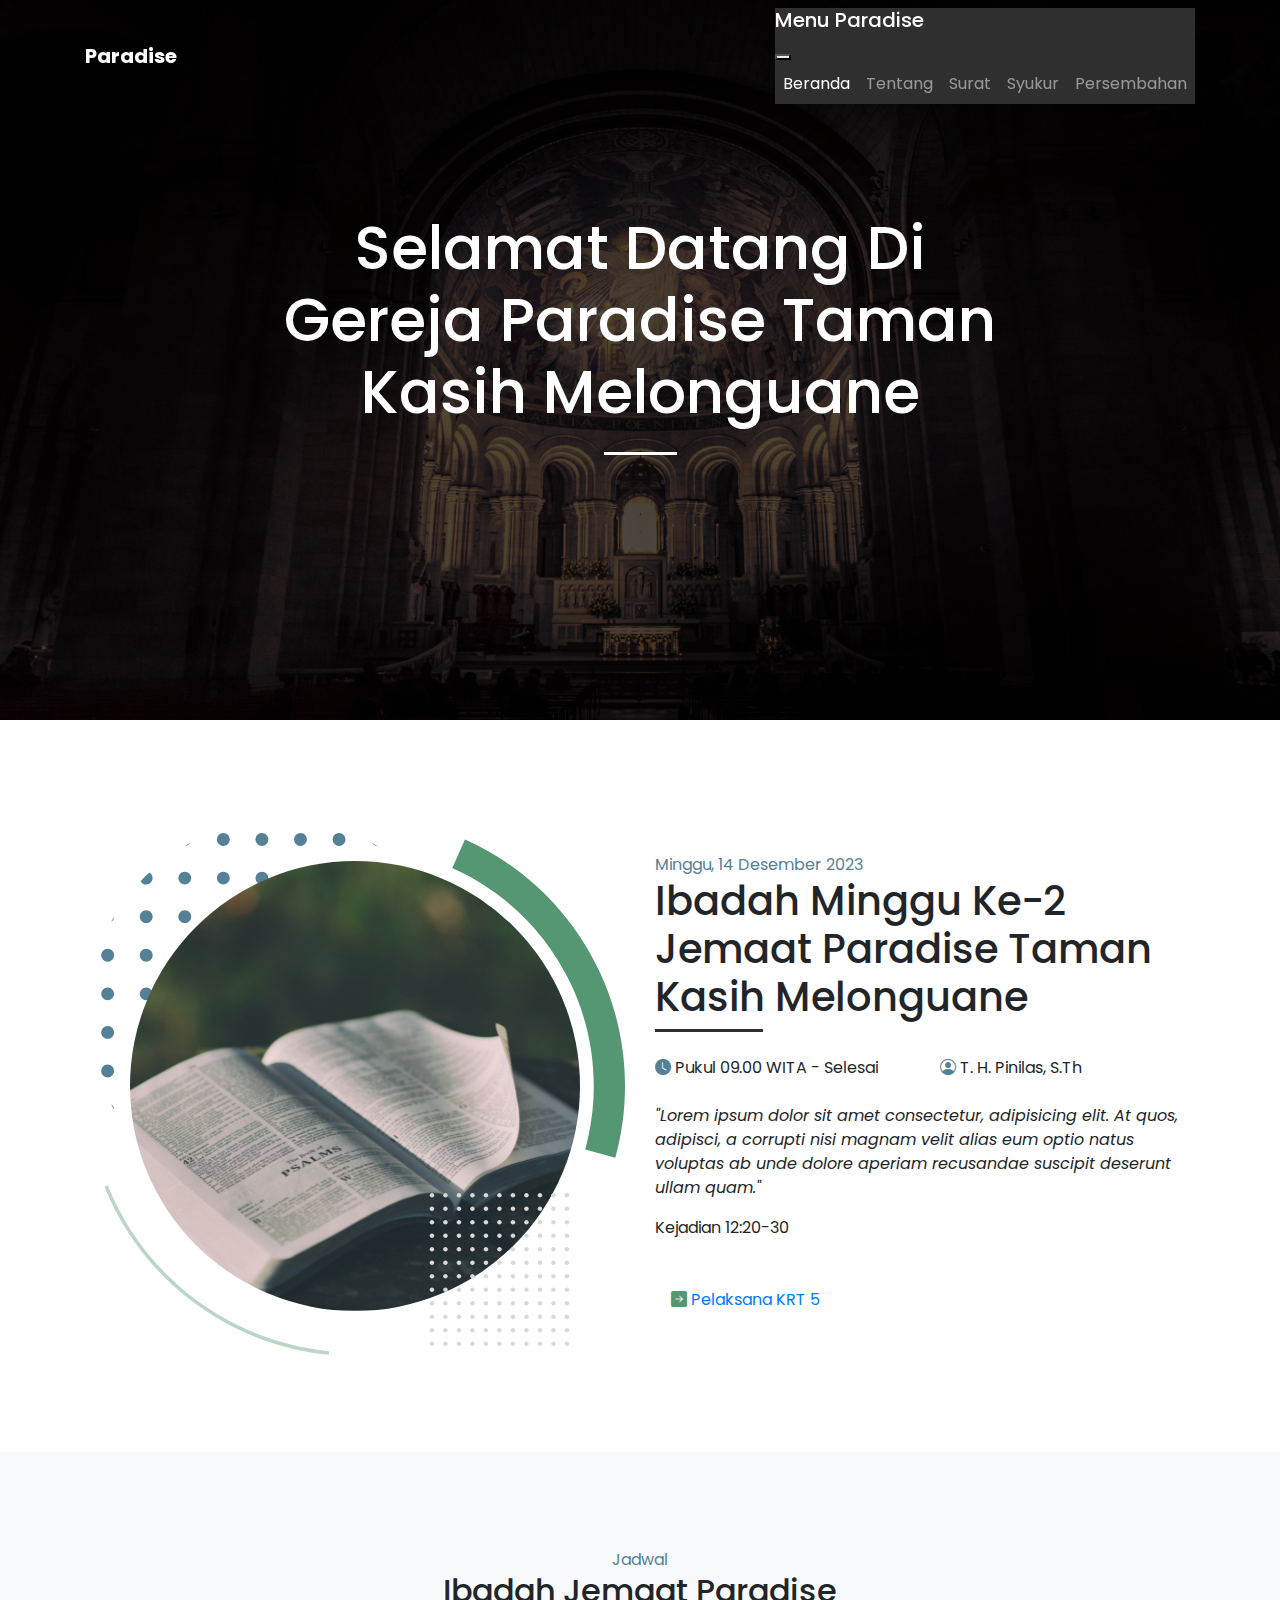
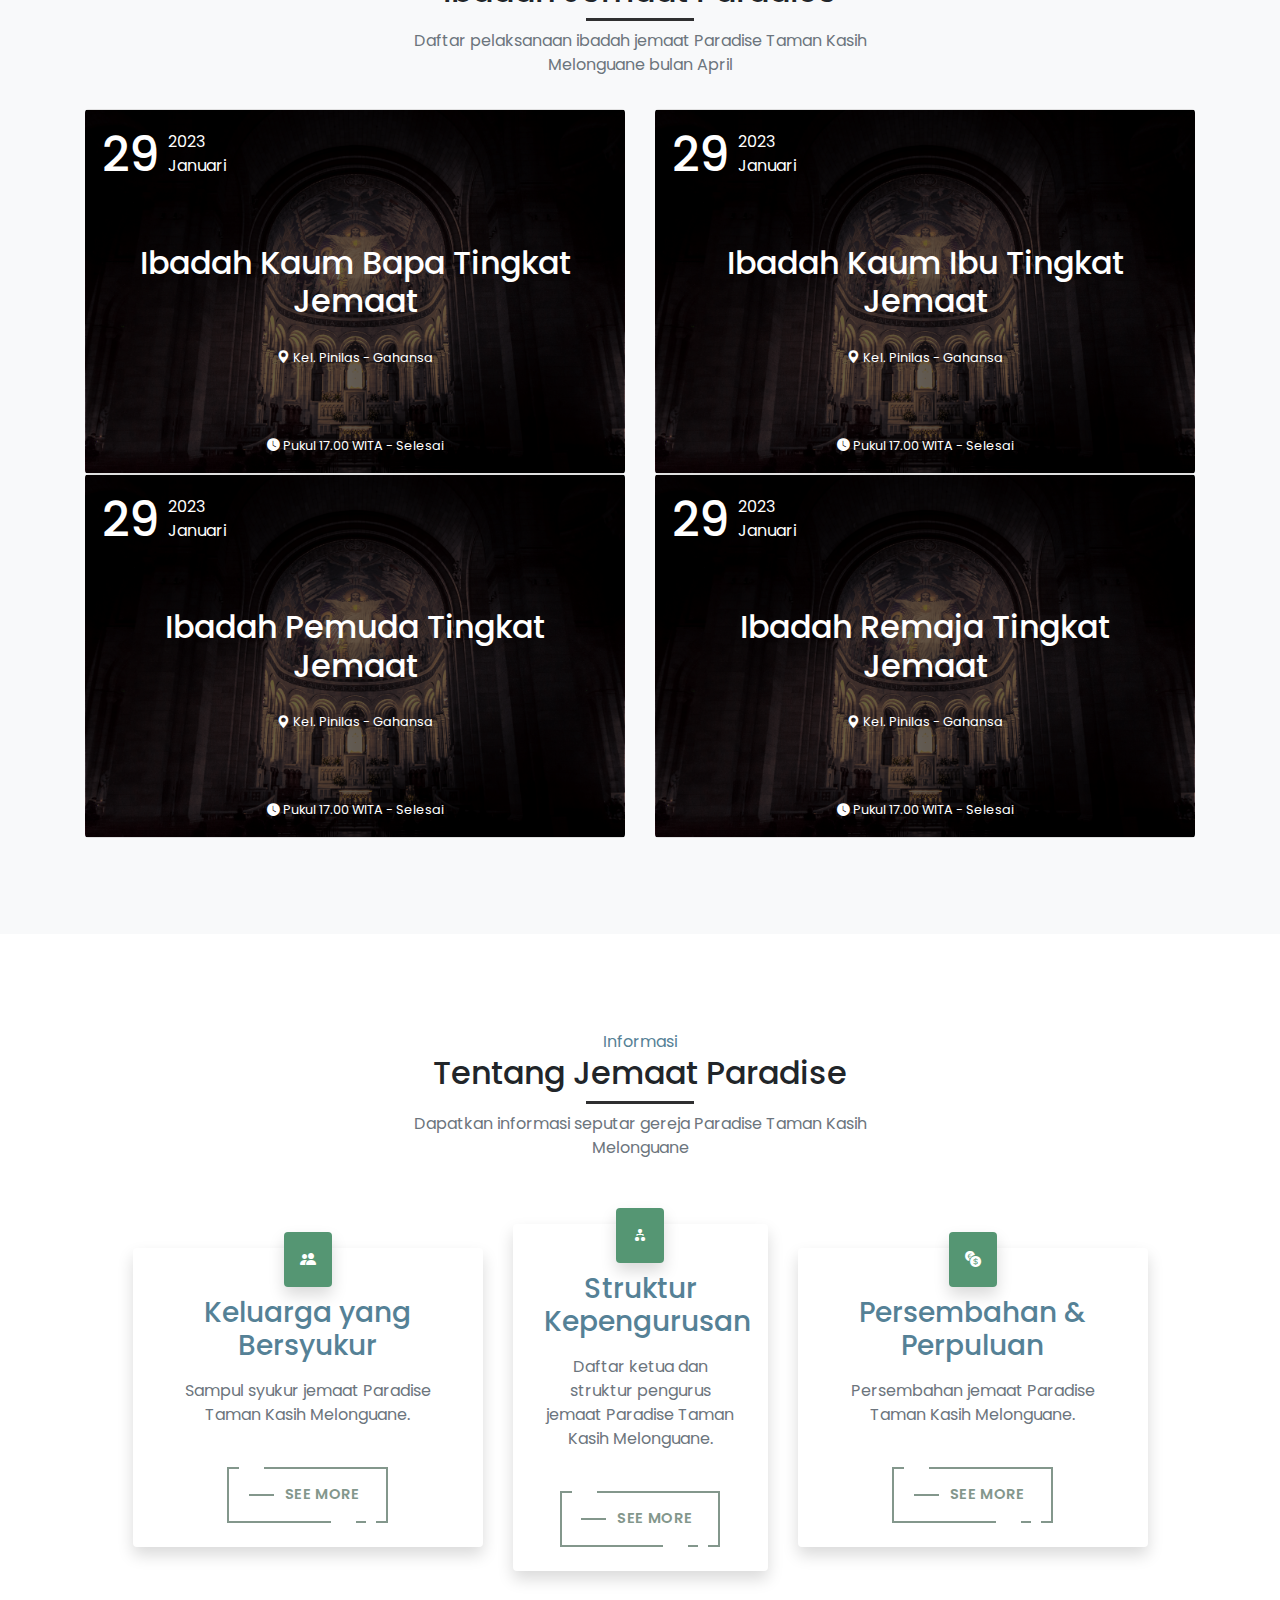
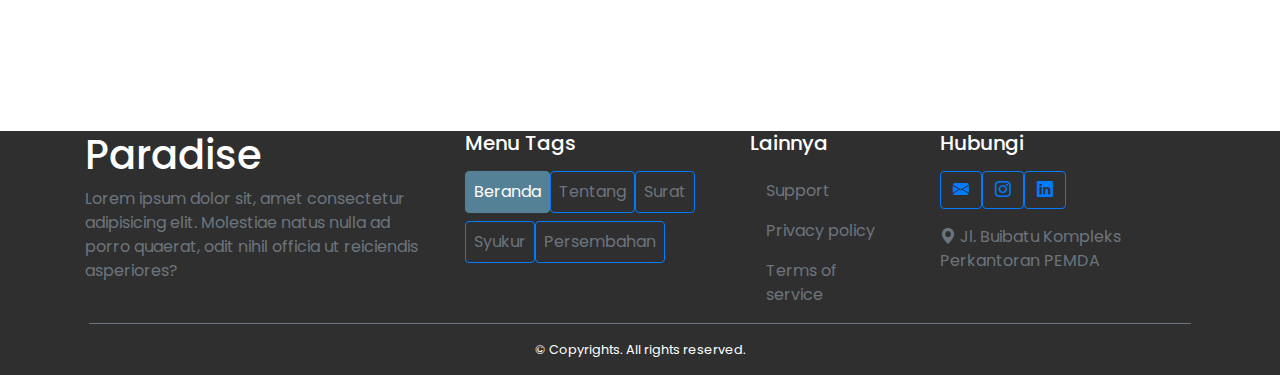
==== index.html @ 3e549b2a "Add files via upload" ====
<!DOCTYPE html>
<html lang="en">
  <head>
    <meta charset="utf-8" />
    <meta
      name="viewport"
      content="width=device-width, initial-scale=1"
    />
    <title>Bootstrap demo</title>

    <link
      rel="stylesheet"
      href="https://stackpath.bootstrapcdn.com/bootstrap/4.5.0/css/bootstrap.min.css"
    />
    <link
      rel="stylesheet"
      href="https://maxcdn.bootstrapcdn.com/font-awesome/4.7.0/css/font-awesome.min.css"
    />

    <!-- css -->
    <link
      href="https://cdn.jsdelivr.net/npm/bootstrap@5.2.3/dist/css/bootstrap.min.css"
      rel="stylesheet"
      integrity="sha384-rbsA2VBKQhggwzxH7pPCaAqO46MgnOM80zW1RWuH61DGLwZJEdK2Kadq2F9CUG65"
      crossorigin="anonymous"
    />

    <link
      rel="stylesheet"
      href="https://cdn.jsdelivr.net/npm/bootstrap-icons@1.10.2/font/bootstrap-icons.css"
    />

    <!-- fonts -->
    <link
      rel="preconnect"
      href="https://fonts.googleapis.com"
    />
    <link
      rel="preconnect"
      href="https://fonts.gstatic.com"
      crossorigin
    />
    <link
      href="https://fonts.googleapis.com/css2?family=Poppins:wght@200;300;400;600;800&display=swap"
      rel="stylesheet"
    />

    <link
      rel="stylesheet"
      href="assets/css/style.css"
    />

    <!-- aos -->
    <link
      rel="stylesheet"
      href="https://unpkg.com/aos@next/dist/aos.css"
    />
  </head>
  <body>
    <!-- Start -->

    <!-- Start Header -->
    <header>
      <nav class="navbar navbar-expand-lg navbar-dark fixed-top">
        <div class="container">
          <a
            class="navbar-brand fs-3"
            href="#"
            ><strong class="rong">Paradise</strong></a
          >
          <button
            class="navbar-toggler"
            type="button"
            data-bs-toggle="offcanvas"
            data-bs-target="#offcanvasNavbar"
            aria-controls="offcanvasNavbar"
            aria-expanded="false"
            aria-label="Toggle navigation"
          >
            <span class="navbar-toggler-icon"></span>
          </button>
          <div
            class="offcanvas offcanvas-start"
            id="offcanvasNavbar"
          >
            <div class="offcanvas-header">
              <h5
                class="offcanvas-title fw-bold"
                id="offcanvasNavbarLabel"
              >
                Menu Paradise
              </h5>
              <button
                type="button"
                class="btn-close btn-close-white"
                data-bs-dismiss="offcanvas"
                aria-label="Close"
              ></button>
            </div>

            <div class="offcanvas-body">
              <ul class="navbar-nav mb-2 mb-lg-0">
                <li class="nav-item">
                  <a
                    class="nav-link active"
                    aria-current="page"
                    href="#"
                    >Beranda</a
                  >
                </li>
                <li class="nav-item">
                  <a
                    class="nav-link"
                    href="tentang.html"
                    >Tentang</a
                  >
                </li>
                <li class="nav-item">
                  <a
                    class="nav-link"
                    href="surat.html"
                    >Surat</a
                  >
                </li>
                <li class="nav-item">
                  <a
                    class="nav-link"
                    href="syukur.html"
                    >Syukur</a
                  >
                </li>
                <li class="nav-item">
                  <a
                    class="nav-link"
                    href="persembahan.html"
                    >Persembahan</a
                  >
                </li>
              </ul>
            </div>
          </div>
        </div>
      </nav>
    </header>
    <!-- End Header -->

    <main>
      <!-- home start -->
      <section id="home">
        <img
          src="assets/img/home.jpg"
          class="img-fluid"
          alt=""
          style="height: 720px; filter: brightness(30%); width: 100%"
        />
        <div class="card-img-overlay">
          <div class="container mb-5 text-white">
            <div class="row justify-content-center text-center align-items-end">
              <div class="col-lg-8">
                <h1 class="fw-bold pb-3">Selamat Datang Di Gereja Paradise Taman Kasih Melonguane</h1>
                <div class="d-flex justify-content-center pb-4">
                  <div class="line"></div>
                </div>
              </div>
            </div>
          </div>
        </div>
      </section>
      <!-- home end -->

      <!-- about start -->
      <section id="about">
        <div class="container">
          <div class="row row-cols-1 row-cols-lg-2 g-4 justify-content-center align-items-center">
            <div class="col">
              <img
                src="assets/img/khadim.svg"
                class="card-img-top pe-5"
                alt=""
              />
            </div>

            <div class="col">
              <p class="fw-normal text-primary mb-0">Minggu, 14 Desember 2023</p>
              <h1 class="fw-semibold">Ibadah Minggu Ke-2 Jemaat Paradise Taman Kasih Melonguane</h1>
              <div class="d-flex justify-content-start pb-4">
                <div class="lines"></div>
              </div>

              <div class="row row-cols-1 row-cols-lg-2 justify-content-center">
                <div class="col">
                  <p class="fw-normal"><i class="text-primary bi bi-clock-fill"></i> Pukul 09.00 WITA - Selesai</p>
                </div>

                <div class="col">
                  <p class="fw-normal"><i class="text-primary bi bi-person-circle"></i> T. H. Pinilas, S.Th</p>
                </div>
              </div>

              <p class="pt-2">
                <em>"Lorem ipsum dolor sit amet consectetur, adipisicing elit. At quos, adipisci, a corrupti nisi magnam velit alias eum optio natus voluptas ab unde dolore aperiam recusandae suscipit deserunt ullam quam."</em>
              </p>
              <p class="text-end pb-4">Kejadian 12:20-30</p>

              <a
                href="#"
                class="nav-link fs-5 fw-semibold"
                ><i class="bi bi-arrow-right-square-fill text-success"></i> Pelaksana KRT 5</a
              >
            </div>
          </div>
        </div>
      </section>
      <!-- about end -->

      <!-- services start -->
      <section
        id="services"
        class="bg-light"
      >
        <div class="container">
          <div class="row justify-content-center rows mb-3">
            <div class="col-lg-6 text-center">
              <p class="text-primary fw-semibold mb-0">Jadwal</p>
              <h2 class="fw-semibold">Ibadah Jemaat Paradise</h2>
              <div class="d-flex justify-content-center pb-2">
                <div class="lines"></div>
              </div>
              <p class="text-muted">Daftar pelaksanaan ibadah jemaat Paradise Taman Kasih Melonguane bulan April</p>
            </div>
          </div>

          <!-- <div class="row row-cols-1 row-cols-md-3 g-4">
            <div class="col">
              <div class="card border-0 shadow bg-body rounded">
                <img
                  src="https://source.unsplash.com/400x300?web-development"
                  class="card-img-top p-3"
                  alt="..."
                />
                <div class="card-img-overlay m-3 text-end">
                  <p class="card-text btn btn-primary"><small>25 Desember 2023</small></p>
                </div>

                <div class="card-body pt-0">
                  <h3 class="card-title fw-semibold pb-3">
                    <a
                      href="#"
                      class="nav-link"
                      >Ibadah Kaum Bapa Tingkat Jemaat</a
                    >
                  </h3>

                  <p class="text-muted">
                    <small><i class="text-primary bi bi-person-circle pe-1"></i> T. H. Pinilas, S.Th</small>
                  </p>

                  <p class="text-muted">
                    <small><i class="bi bi-clock-fill pe-1"></i> Pukul 17.00 WITA - Selesai</small>
                  </p>

                  <p class="text-muted">
                    <small><i class="bi bi-geo-alt-fill pe-1"></i> Kel. Pinilas - Gahansa</small>
                  </p>
                </div>
              </div>
            </div>

            <div class="col">
              <div class="card border-0 shadow bg-body rounded">
                <img
                  src="https://source.unsplash.com/400x300?web-development"
                  class="card-img-top p-3"
                  alt="..."
                />
                <div class="card-img-overlay m-3 text-end">
                  <p class="card-text btn btn-primary"><small>25 Desember 2023</small></p>
                </div>

                <div class="card-body pt-0">
                  <h3 class="card-title fw-semibold pb-3">
                    <a
                      href="#"
                      class="nav-link"
                      >Ibadah Kaum Bapa Tingkat Jemaat</a
                    >
                  </h3>

                  <p class="text-muted">
                    <small><i class="text-primary bi bi-person-circle pe-1"></i> T. H. Pinilas, S.Th</small>
                  </p>

                  <p class="text-muted">
                    <small><i class="bi bi-clock-fill pe-1"></i> Pukul 17.00 WITA - Selesai</small>
                  </p>

                  <p class="text-muted">
                    <small><i class="bi bi-geo-alt-fill pe-1"></i> Kel. Pinilas - Gahansa</small>
                  </p>
                </div>
              </div>
            </div>

            <div class="col">
              <div class="card border-0 shadow bg-body rounded">
                <img
                  src="https://source.unsplash.com/400x300?web-development"
                  class="card-img-top p-3"
                  alt="..."
                />
                <div class="card-img-overlay m-3 text-end">
                  <p class="card-text btn btn-primary"><small>25 Desember 2023</small></p>
                </div>

                <div class="card-body pt-0">
                  <h3 class="card-title fw-semibold pb-3">
                    <a
                      href="#"
                      class="nav-link"
                      >Ibadah Kaum Bapa Tingkat Jemaat</a
                    >
                  </h3>

                  <p class="text-muted">
                    <small><i class="text-primary bi bi-person-circle pe-1"></i> T. H. Pinilas, S.Th</small>
                  </p>

                  <p class="text-muted">
                    <small><i class="bi bi-clock-fill pe-1"></i> Pukul 17.00 WITA - Selesai</small>
                  </p>

                  <p class="text-muted">
                    <small><i class="bi bi-geo-alt-fill pe-1"></i> Kel. Pinilas - Gahansa</small>
                  </p>
                </div>
              </div>
            </div>

            <div class="col">
              <div class="card border-0 shadow bg-body rounded">
                <img
                  src="https://source.unsplash.com/400x300?web-development"
                  class="card-img-top p-3"
                  alt="..."
                />
                <div class="card-img-overlay m-3 text-end">
                  <p class="card-text btn btn-primary"><small>25 Desember 2023</small></p>
                </div>

                <div class="card-body pt-0">
                  <h3 class="card-title fw-semibold pb-3">
                    <a
                      href="#"
                      class="nav-link"
                      >Ibadah Kaum Bapa Tingkat Jemaat</a
                    >
                  </h3>

                  <p class="text-muted">
                    <small><i class="text-primary bi bi-person-circle pe-1"></i> T. H. Pinilas, S.Th</small>
                  </p>

                  <p class="text-muted">
                    <small><i class="bi bi-clock-fill pe-1"></i> Pukul 17.00 WITA - Selesai</small>
                  </p>

                  <p class="text-muted">
                    <small><i class="bi bi-geo-alt-fill pe-1"></i> Kel. Pinilas - Gahansa</small>
                  </p>
                </div>
              </div>
            </div>

            <div class="col">
              <div class="card border-0 shadow bg-body rounded">
                <img
                  src="https://source.unsplash.com/400x300?web-development"
                  class="card-img-top p-3"
                  alt="..."
                />
                <div class="card-img-overlay m-3 text-end">
                  <p class="card-text btn btn-primary"><small>25 Desember 2023</small></p>
                </div>

                <div class="card-body pt-0">
                  <h3 class="card-title fw-semibold pb-3">
                    <a
                      href="#"
                      class="nav-link"
                      >Ibadah Kaum Bapa Tingkat Jemaat</a
                    >
                  </h3>

                  <p class="text-muted">
                    <small><i class="text-primary bi bi-person-circle pe-1"></i> T. H. Pinilas, S.Th</small>
                  </p>

                  <p class="text-muted">
                    <small><i class="bi bi-clock-fill pe-1"></i> Pukul 17.00 WITA - Selesai</small>
                  </p>

                  <p class="text-muted">
                    <small><i class="bi bi-geo-alt-fill pe-1"></i> Kel. Pinilas - Gahansa</small>
                  </p>
                </div>
              </div>
            </div>

            <div class="col">
              <div class="card border-0 shadow bg-body rounded">
                <img
                  src="https://source.unsplash.com/400x300?web-development"
                  class="card-img-top p-3"
                  alt="..."
                />
                <div class="card-img-overlay m-3 text-end">
                  <p class="card-text btn btn-primary"><small>25 Desember 2023</small></p>
                </div>

                <div class="card-body pt-0">
                  <h3 class="card-title fw-semibold pb-3">
                    <a
                      href="#"
                      class="nav-link"
                      >Ibadah Kaum Bapa Tingkat Jemaat</a
                    >
                  </h3>

                  <p class="text-muted">
                    <small><i class="text-primary bi bi-person-circle pe-1"></i> T. H. Pinilas, S.Th</small>
                  </p>

                  <p class="text-muted">
                    <small><i class="bi bi-clock-fill pe-1"></i> Pukul 17.00 WITA - Selesai</small>
                  </p>

                  <p class="text-muted">
                    <small><i class="bi bi-geo-alt-fill pe-1"></i> Kel. Pinilas - Gahansa</small>
                  </p>
                </div>
              </div>
            </div>
          </div> -->

          <div class="row row-cols-1 row-cols-md-2 g-4">
            <div class="col">
              <div
                class="card"
                style="background-image: url('assets/img/home.jpg'); background-repeat: no-repeat; background-size: cover; background-position: center"
              >
                <div
                  class="card-body p-3 text-white"
                  style="background: rgba(0, 0, 0, 0.6)"
                >
                  <div class="d-flex">
                    <h1
                      class="card-title fw-bold text-center"
                      style="font-size: 3rem"
                    >
                      29
                    </h1>
                    <div class="min px-2 pt-1">
                      <p class="card-text mb-0">2023</p>
                      <p class="card-text">Januari</p>
                    </div>
                  </div>
                  <div class="mt-5 text-center px-3">
                    <h2 class="fw-semibold">Ibadah Kaum Bapa Tingkat Jemaat</h2>

                    <p class="card-text pt-3">
                      <small><i class="bi bi-geo-alt-fill pe-1"></i> Kel. Pinilas - Gahansa</small>
                    </p>

                    <p class="card-text text-end pt-5">
                      <small><i class="bi bi-clock-fill pe-1"></i> Pukul 17.00 WITA - Selesai</small>
                    </p>
                  </div>
                </div>
              </div>
            </div>

            <div class="col">
              <div
                class="card"
                style="background-image: url('assets/img/home.jpg'); background-repeat: no-repeat; background-size: cover; background-position: center"
              >
                <div
                  class="card-body p-3 text-white"
                  style="background: rgba(0, 0, 0, 0.6)"
                >
                  <div class="d-flex">
                    <h1
                      class="card-title fw-bold text-center"
                      style="font-size: 3rem"
                    >
                      29
                    </h1>
                    <div class="min px-2 pt-1">
                      <p class="card-text mb-0">2023</p>
                      <p class="card-text">Januari</p>
                    </div>
                  </div>
                  <div class="mt-5 text-center px-3">
                    <h2 class="fw-semibold">Ibadah Kaum Ibu Tingkat Jemaat</h2>

                    <p class="card-text pt-3">
                      <small><i class="bi bi-geo-alt-fill pe-1"></i> Kel. Pinilas - Gahansa</small>
                    </p>

                    <p class="card-text text-end pt-5">
                      <small><i class="bi bi-clock-fill pe-1"></i> Pukul 17.00 WITA - Selesai</small>
                    </p>
                  </div>
                </div>
              </div>
            </div>

            <div class="col">
              <div
                class="card"
                style="background-image: url('assets/img/home.jpg'); background-repeat: no-repeat; background-size: cover; background-position: center"
              >
                <div
                  class="card-body p-3 text-white"
                  style="background: rgba(0, 0, 0, 0.6)"
                >
                  <div class="d-flex">
                    <h1
                      class="card-title fw-bold text-center"
                      style="font-size: 3rem"
                    >
                      29
                    </h1>
                    <div class="min px-2 pt-1">
                      <p class="card-text mb-0">2023</p>
                      <p class="card-text">Januari</p>
                    </div>
                  </div>
                  <div class="mt-5 text-center px-3">
                    <h2 class="fw-semibold">Ibadah Pemuda Tingkat Jemaat</h2>

                    <p class="card-text pt-3">
                      <small><i class="bi bi-geo-alt-fill pe-1"></i> Kel. Pinilas - Gahansa</small>
                    </p>

                    <p class="card-text text-end pt-5">
                      <small><i class="bi bi-clock-fill pe-1"></i> Pukul 17.00 WITA - Selesai</small>
                    </p>
                  </div>
                </div>
              </div>
            </div>

            <div class="col">
              <div
                class="card"
                style="background-image: url('assets/img/home.jpg'); background-repeat: no-repeat; background-size: cover; background-position: center"
              >
                <div
                  class="card-body p-3 text-white"
                  style="background: rgba(0, 0, 0, 0.6)"
                >
                  <div class="d-flex">
                    <h1
                      class="card-title fw-bold text-center"
                      style="font-size: 3rem"
                    >
                      29
                    </h1>
                    <div class="min px-2 pt-1">
                      <p class="card-text mb-0">2023</p>
                      <p class="card-text">Januari</p>
                    </div>
                  </div>
                  <div class="mt-5 text-center px-3">
                    <h2 class="fw-semibold">Ibadah Remaja Tingkat Jemaat</h2>

                    <p class="card-text pt-3">
                      <small><i class="bi bi-geo-alt-fill pe-1"></i> Kel. Pinilas - Gahansa</small>
                    </p>

                    <p class="card-text text-end pt-5">
                      <small><i class="bi bi-clock-fill pe-1"></i> Pukul 17.00 WITA - Selesai</small>
                    </p>
                  </div>
                </div>
              </div>
            </div>
          </div>
        </div>
      </section>
      <!-- services end -->

      <!-- testimonial start -->
      <section id="testimonial">
        <div class="container">
          <div class="row justify-content-center rows mb-3">
            <div class="col-lg-6 text-center">
              <p class="text-primary fw-semibold mb-0">Informasi</p>
              <h2 class="fw-semibold">Tentang Jemaat Paradise</h2>
              <div class="d-flex justify-content-center pb-2">
                <div class="lines"></div>
              </div>
              <p class="text-muted">Dapatkan informasi seputar gereja Paradise Taman Kasih Melonguane</p>
            </div>
          </div>

          <div class="row row-cols-1 row-cols-lg-3 g-4 justify-content-center align-items-center mt-5 text-center">
            <div class="col-lg-4">
              <div class="col shadow bg-body rounded">
                <i class="bi bi-people-fill fs-2 text-white shadow p-3 m-3 bg-primary rounded"></i>
                <div class="m-3 mt-4 pb-3">
                  <h3 class="fw-semibold text-primary pb-2">Keluarga yang Bersyukur</h3>
                  <p class="text-muted pb-4">Sampul syukur jemaat Paradise Taman Kasih Melonguane.</p>

                  <div class="d-flex justify-content-center pb-2">
                    <a
                      class="fancy nav-link"
                      href="#"
                    >
                      <span class="top-key"></span>
                      <span class="text">See more</span>
                      <span class="bottom-key-1"></span>
                      <span class="bottom-key-2"></span>
                    </a>
                  </div>
                </div>
              </div>
            </div>

            <div class="col-lg-3">
              <div class="col shadow bg-body rounded">
                <i class="bi bi-diagram-2-fill fs-2 text-white shadow p-3 m-3 bg-primary rounded"></i>
                <div class="m-3 mt-4 pb-3">
                  <h3 class="fw-semibold text-primary pb-2">Struktur Kepengurusan</h3>
                  <p class="text-muted pb-4">Daftar ketua dan struktur pengurus jemaat Paradise Taman Kasih Melonguane.</p>

                  <div class="d-flex justify-content-center pb-2">
                    <a
                      class="fancy nav-link"
                      href="#"
                    >
                      <span class="top-key"></span>
                      <span class="text">See more</span>
                      <span class="bottom-key-1"></span>
                      <span class="bottom-key-2"></span>
                    </a>
                  </div>
                </div>
              </div>
            </div>

            <div class="col-lg-4">
              <div class="col shadow bg-body rounded">
                <i class="bi bi-currency-exchange fs-2 text-white shadow p-3 m-3 bg-primary rounded"></i>
                <div class="m-3 mt-4 pb-3">
                  <h3 class="fw-semibold text-primary pb-2">Persembahan & Perpuluan</h3>
                  <p class="text-muted pb-4">Persembahan jemaat Paradise Taman Kasih Melonguane.</p>

                  <div class="d-flex justify-content-center pb-2">
                    <a
                      class="fancy nav-link"
                      href="#"
                    >
                      <span class="top-key"></span>
                      <span class="text">See more</span>
                      <span class="bottom-key-1"></span>
                      <span class="bottom-key-2"></span>
                    </a>
                  </div>
                </div>
              </div>
            </div>
          </div>
        </div>
      </section>
      <!-- testimonial end -->
    </main>

    <!-- footer start -->
    <footer id="footer">
      <div class="container text-white mt-5">
        <div class="row row-cols-1 row-cols-lg-4 g-4">
          <div class="col-lg-4 text-muted">
            <h1 class="text-white fw-semibold">Paradise</h1>
            <p>Lorem ipsum dolor sit, amet consectetur adipisicing elit. Molestiae natus nulla ad porro quaerat, odit nihil officia ut reiciendis asperiores?</p>
          </div>

          <div class="col-lg-3">
            <h5 class="text-white pb-2">Menu Tags</h5>

            <div class="d-flex">
              <a
                href="index.html"
                class="nav-link btn btn-outline-primary me-2 p-2 active"
                >Beranda</a
              >
              <a
                href="tentang.html"
                class="nav-link btn btn-outline-primary me-2 p-2 text-mutan"
                >Tentang</a
              >
              <a
                href="surat.html"
                class="nav-link btn btn-outline-primary me-2 p-2 text-mutan"
                >Surat</a
              >
            </div>

            <div class="d-flex mt-2">
              <a
                href="syukur.html"
                class="nav-link btn btn-outline-primary me-2 p-2 text-mutan"
                >Syukur
              </a>
              <a
                href="persembahan.html"
                class="nav-link btn btn-outline-primary me-2 p-2 text-mutan"
                >Persembahan
              </a>
            </div>
          </div>

          <div class="col-lg-2">
            <h5 class="text-white pb-2">Lainnya</h5>
            <a
              href="#"
              class="nav-link pb-2 text-mutan"
              >Support</a
            >
            <a
              href="#"
              class="nav-link pb-2 text-mutan"
              >Privacy policy</a
            >
            <a
              href="#"
              class="nav-link pb-2 text-mutan"
              >Terms of service</a
            >
          </div>

          <div class="col-lg-3">
            <h5 class="text-white pb-2">Hubungi</h5>

            <div class="d-flex pb-2">
              <i class="bi bi-envelope-fill btn btn-outline-primary me-2"></i>
              <i class="bi bi-instagram btn btn-outline-primary me-2"></i>
              <i class="bi bi-linkedin btn btn-outline-primary me-2"></i>
            </div>

            <p class="text-muted pt-2"><i class="bi bi-geo-alt-fill"></i> Jl. Buibatu Kompleks Perkantoran PEMDA</p>
          </div>
        </div>

        <div class="row justify-content-center text-center mt-2 mx-1 pt-3 pb-3 furu">
          <div class="col">
            <p class="small mb-0">&copy; Copyrights. All rights reserved.</p>
          </div>
        </div>
      </div>
    </footer>
    <!-- footer end -->

    <!-- End -->
    <script
      src="https://cdn.jsdelivr.net/npm/bootstrap@5.2.3/dist/js/bootstrap.bundle.min.js"
      integrity="sha384-kenU1KFdBIe4zVF0s0G1M5b4hcpxyD9F7jL+jjXkk+Q2h455rYXK/7HAuoJl+0I4"
      crossorigin="anonymous"
    ></script>
    <script
      src="http://ajax.googleapis.com/ajax/libs/jquery/1.7.1/jquery.min.js"
      type="text/javascript"
    ></script>
    <script src="assets/js/script.js"></script>
    <script src="https://unpkg.com/aos@next/dist/aos.js"></script>
    <script>
      AOS.init();
    </script>

    <script src="https://code.jquery.com/jquery-3.5.1.min.js"></script>
    <script src="https://cdn.jsdelivr.net/npm/popper.js@1.16.0/dist/umd/popper.min.js"></script>
    <script src="https://stackpath.bootstrapcdn.com/bootstrap/4.5.0/js/bootstrap.min.js"></script>
  </body>
</html>
---- assets/css/style.css ----
/* Fonts */
@import url('https://fonts.googleapis.com/css2?family=Poppins:wght@200;300;400;600;800&display=swap');

/* Colors */
:root {
  --color-default: #0a0d13;
  --color-primary: #558196;
  --color-secondary: #fff;
  --color-thrith: #2f2f30;
  --color-fourth: #717172;
  --color-success: #559673;
  --color-success-hover: #83978c;
}

/* -------------------------------------------------------------------------------------------------------------- */

body {
  font-family: 'Poppins', sans-serif;
}

.navbar-dark {
  transition: 500ms ease;
  background: transparent;
}
.navbar-dark.scrolled {
  background: var(--color-thrith);
}

@media screen and (max-width: 991px) {
  .navbar-dark {
    background: var(--color-thrith);
  }
}

/* navbar */
nav {
  background: var(--color-thrith);
}

#offcanvasNavbar {
  background: var(--color-thrith);
  color: white;
}

.navbar-toggler {
  border: none;
}

.navbar-toggler:focus {
  box-shadow: none;
}

nav ul {
  margin-inline-start: auto;
}

@media screen and (max-width: 991px) {
  nav #offcanvasScrolling ul {
    margin-inline-end: auto;
  }
}

.lines {
  width: 20%;
  height: 3px;
  background-color: var(--color-thrith);
}

.text-primary {
  color: var(--color-primary) !important;
}

.bg-primary {
  background-color: var(--color-success) !important;
}

.text-success {
  color: var(--color-success) !important;
}

.btn-primary {
  --bs-btn-color: #fff;
  --bs-btn-bg: var(--color-primary);
  --bs-btn-border-color: var(--color-primary);
  --bs-btn-hover-color: #fff;
  --bs-btn-hover-bg: var(--color-primary);
  --bs-btn-hover-border-color: var(--color-primary);
}

/* home */
#home .row {
  padding-top: 12rem;
}

#home h1 {
  font-size: 60px;
}

#home .line {
  width: 10%;
  height: 3px;
  background-color: #fff;
}

/* about */
#about {
  padding-top: 6rem;
  padding-bottom: 6rem;
}

/* services */
#services {
  padding-top: 6rem;
  padding-bottom: 6rem;
}

/* testimonial */
#testimonial {
  padding-top: 6rem;
  padding-bottom: 6rem;
}

.fancy {
  background-color: transparent;
  border: 2px solid var(--color-success-hover);
  border-radius: 0;
  box-sizing: border-box;
  color: var(--color-success-hover);
  cursor: pointer;
  display: inline-block;
  font-weight: 600;
  letter-spacing: 0.05em;
  margin: 0;
  outline: none;
  overflow: visible;
  padding: 1.25em 2em;
  position: relative;
  text-align: center;
  text-decoration: none;
  text-transform: none;
  transition: all 0.3s ease-in-out;
  user-select: none;
  font-size: 13px;
}

.fancy::before {
  content: ' ';
  width: 1.5625rem;
  height: 2px;
  background: var(--color-success-hover);
  top: 50%;
  left: 1.5em;
  position: absolute;
  transform: translateY(-50%);
  transform-origin: center;
  transition: background 0.3s linear, width 0.3s linear;
}

.fancy .text {
  font-size: 1.125em;
  line-height: 1.33333em;
  padding-left: 2em;
  display: block;
  text-align: left;
  transition: all 0.3s ease-in-out;
  text-transform: uppercase;
  text-decoration: none;
  color: var(--color-success-hover);
}

.fancy .top-key {
  height: 2px;
  width: 1.5625rem;
  top: -2px;
  left: 0.625rem;
  position: absolute;
  background: var(--color-secondary);
  transition: width 0.5s ease-out, left 0.3s ease-out;
}

.fancy .bottom-key-1 {
  height: 2px;
  width: 1.5625rem;
  right: 1.875rem;
  bottom: -2px;
  position: absolute;
  background: var(--color-secondary);
  transition: width 0.5s ease-out, right 0.3s ease-out;
}

.fancy .bottom-key-2 {
  height: 2px;
  width: 0.625rem;
  right: 0.625rem;
  bottom: -2px;
  position: absolute;
  background: var(--color-secondary);
  transition: width 0.5s ease-out, right 0.3s ease-out;
}

.fancy:hover {
  color: var(--color-secondary);
  background: var(--color-success-hover);
}

.fancy:hover::before {
  width: 0.9375rem;
  background: var(--color-secondary);
}

.fancy:hover .text {
  color: var(--color-secondary);
  padding-left: 1.5em;
}

.fancy:hover .top-key {
  left: -2px;
  width: 0px;
}

.fancy:hover .bottom-key-1,
.fancy:hover .bottom-key-2 {
  right: 0;
  width: 0;
}

/* footer */
#footer {
  background: var(--color-thrith);
}

#footer .btn-outline-light {
  --bs-btn-color: #6c757d;
  --bs-btn-border-color: #6c757d;
}

#footer .btn-outline-primary {
  --bs-btn-color: #6c757d;
  --bs-btn-border-color: #6c757d;
  --bs-btn-hover-bg: var(--color-primary);
  --bs-btn-hover-border-color: var(--color-primary);
  --bs-btn-active-color: #fff !important;
  box-shadow: none;
}

.btn-outline-primary:not(:disabled):not(.disabled).active,
.btn-outline-primary:not(:disabled):not(.disabled):active,
.show > .btn-outline-primary.dropdown-toggle {
  color: #fff;
  background-color: var(--color-primary);
  border-color: var(--color-primary);
}

#footer .text-mutan {
  --bs-text-opacity: 1;
  color: #6c757d !important;
}

#footer .text-mutan:hover {
  color: #fff !important;
}

#footer .furu {
  border-top: 1px solid #6c757d;
}
/* responsive */
@media screen and (max-width: 600px) {
  #home h1 {
    font-size: 36px;
  }

  .rong {
    padding-left: 10px;
  }
}
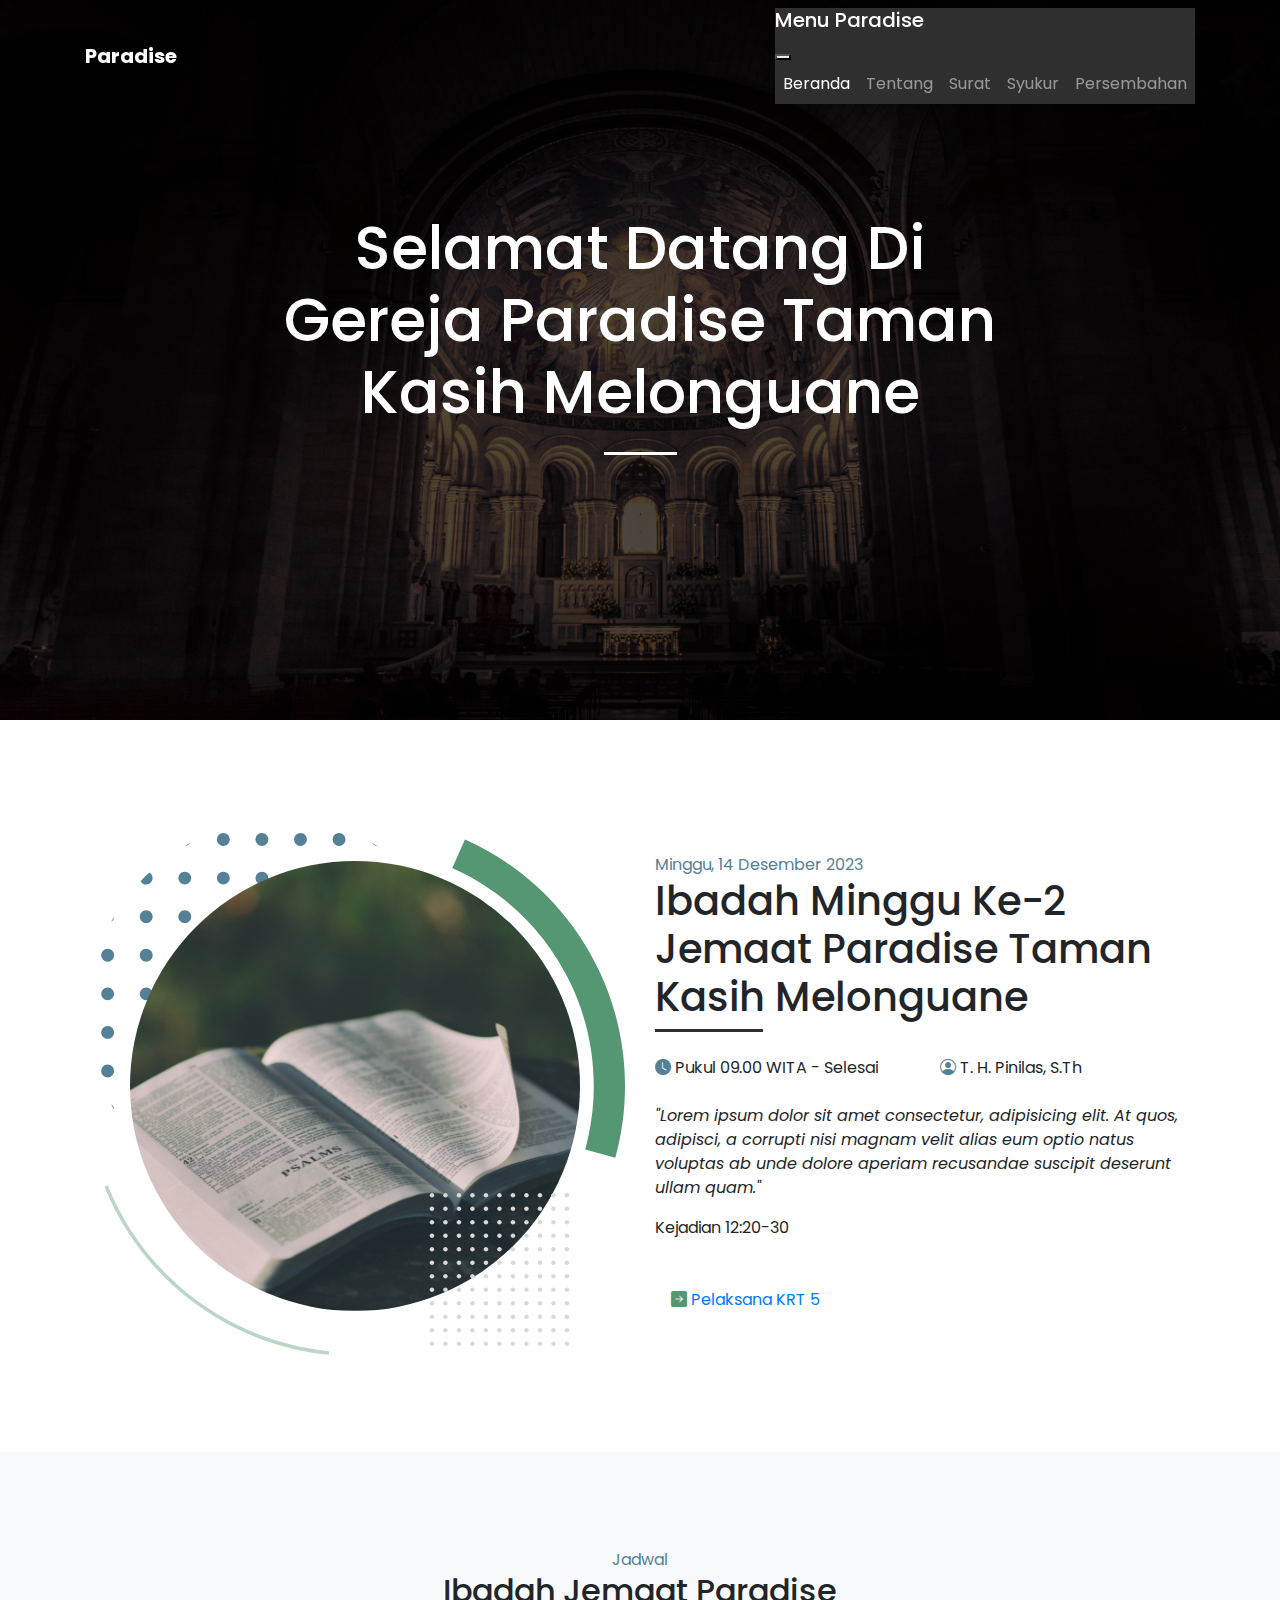
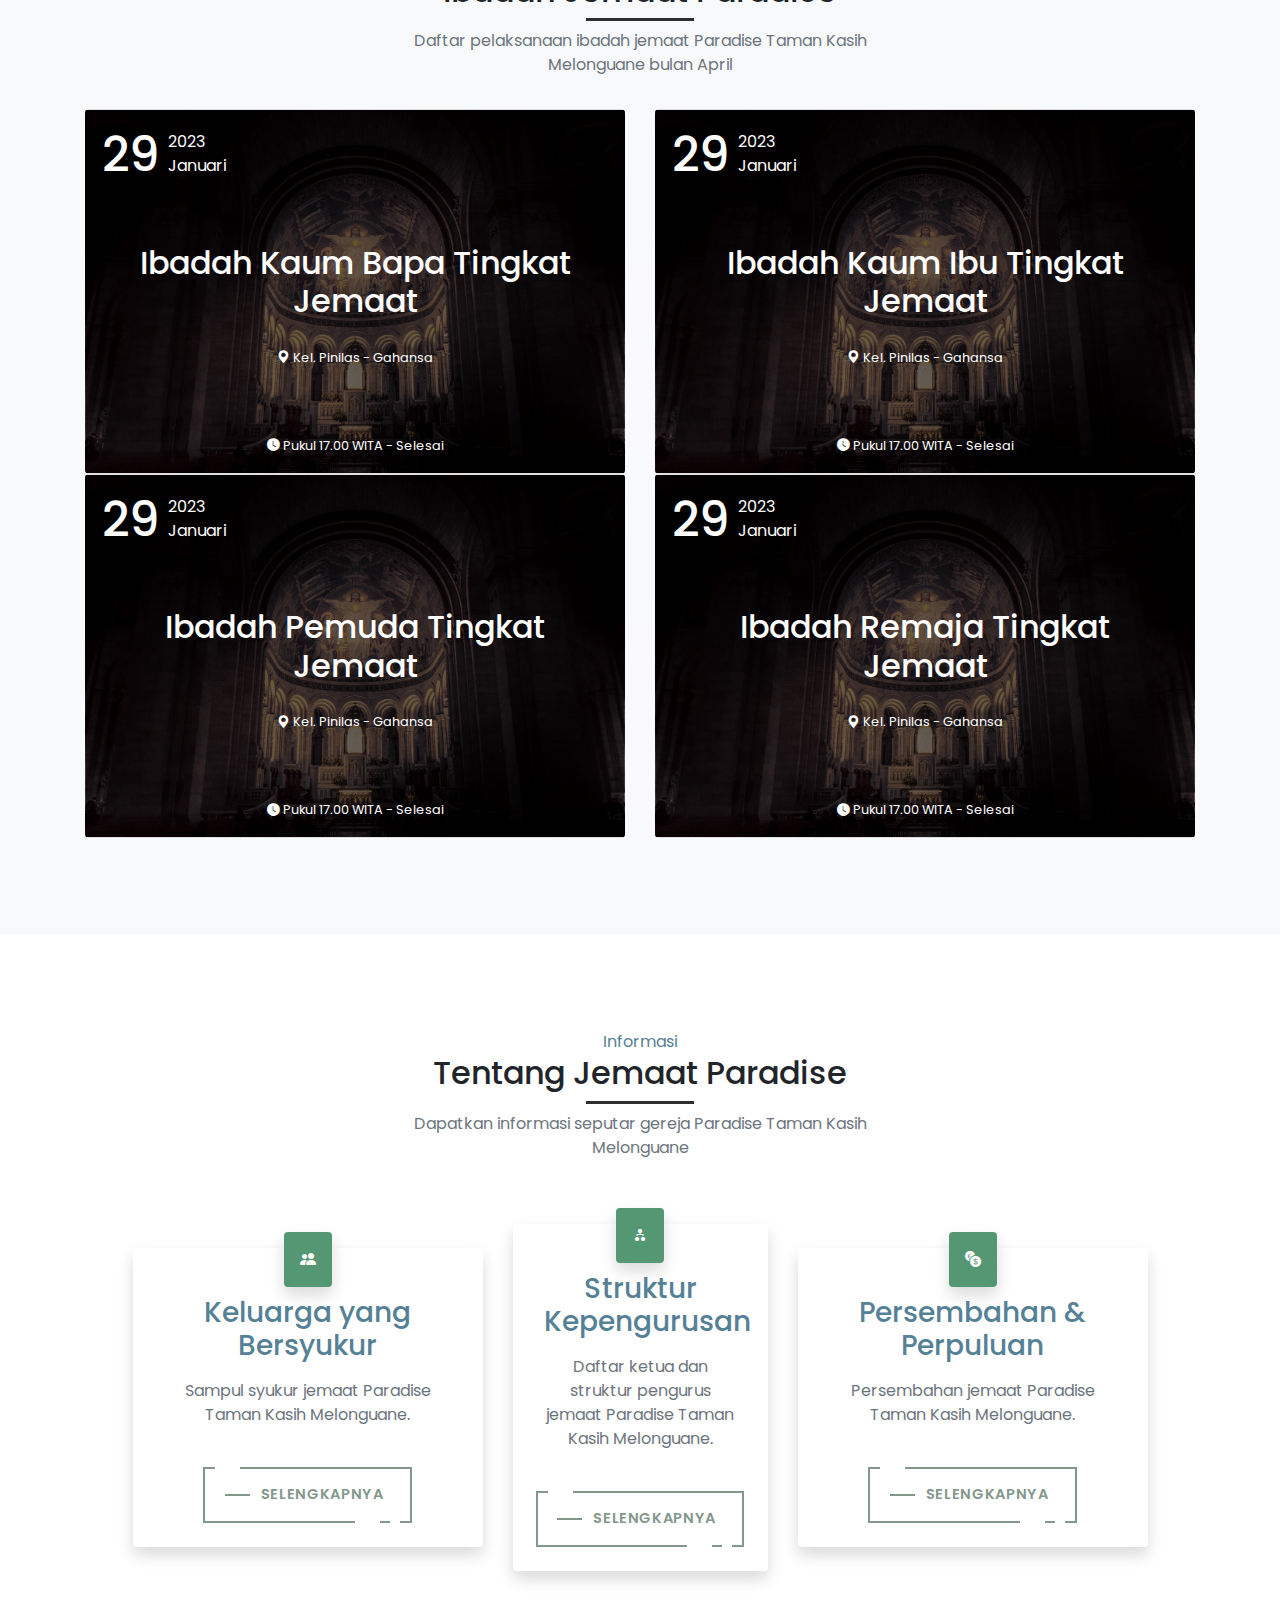
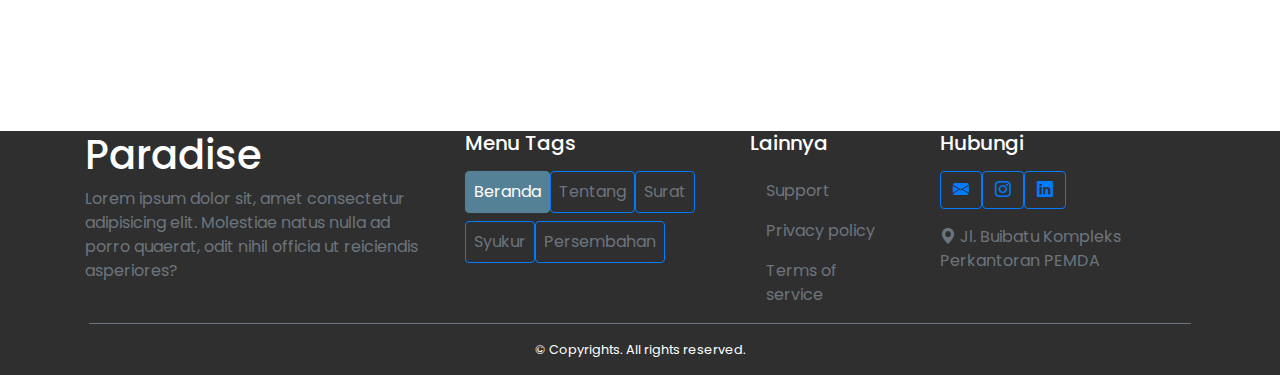
==== commit 0cfb3008: "Update index.html" ====
--- a/index.html
+++ b/index.html
@@ -616,10 +616,10 @@
                   <div class="d-flex justify-content-center pb-2">
                     <a
                       class="fancy nav-link"
-                      href="#"
+                      href="syukur.html"
                     >
                       <span class="top-key"></span>
-                      <span class="text">See more</span>
+                      <span class="text">Selengkapnya</span>
                       <span class="bottom-key-1"></span>
                       <span class="bottom-key-2"></span>
                     </a>
@@ -638,10 +638,10 @@
                   <div class="d-flex justify-content-center pb-2">
                     <a
                       class="fancy nav-link"
-                      href="#"
+                      href="tentang.html"
                     >
                       <span class="top-key"></span>
-                      <span class="text">See more</span>
+                      <span class="text">Selengkapnya</span>
                       <span class="bottom-key-1"></span>
                       <span class="bottom-key-2"></span>
                     </a>
@@ -660,10 +660,10 @@
                   <div class="d-flex justify-content-center pb-2">
                     <a
                       class="fancy nav-link"
-                      href="#"
+                      href="persembahan.html"
                     >
                       <span class="top-key"></span>
-                      <span class="text">See more</span>
+                      <span class="text">Selengkapnya</span>
                       <span class="bottom-key-1"></span>
                       <span class="bottom-key-2"></span>
                     </a>
